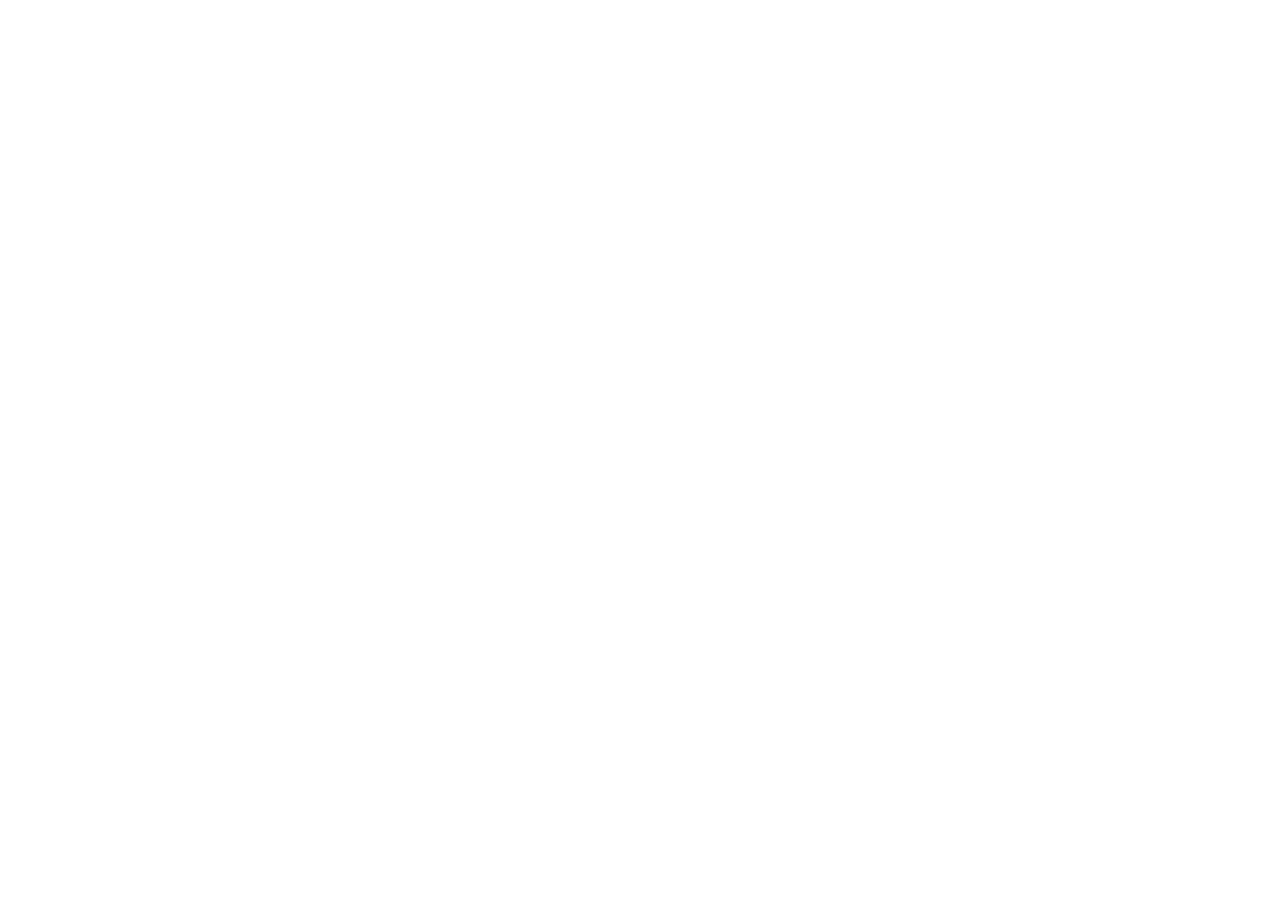
==== index.html @ 55f6cac4 "estructura archivos" ====
<!DOCTYPE html>
<html lang="en">

<head>
    <meta charset="UTF-8">
    <meta name="viewport" content="width=device-width, initial-scale=1.0">
    <meta http-equiv="X-UA-Compatible" content="ie=edge">
    <!-- estilos bootstrap -->
    <link rel="stylesheet" href="https://stackpath.bootstrapcdn.com/bootstrap/4.1.3/css/bootstrap.min.css">
    <!-- mis estilos -->
    <link rel="stylesheet" href="css/estilos.css">
    <title>BipBip!</title>
</head>

<body>
    <!-- script boorstrap -->
    <script src="https://code.jquery.com/jquery-3.3.1.slim.min.js"></script>
    <script src="https://cdnjs.cloudflare.com/ajax/libs/popper.js/1.14.3/umd/popper.min.js"></script>
    <script src="https://stackpath.bootstrapcdn.com/bootstrap/4.1.3/js/bootstrap.min.js"></script>
    <!-- mi script -->
    <script src="js/app.js"></script>
</body>

</html>
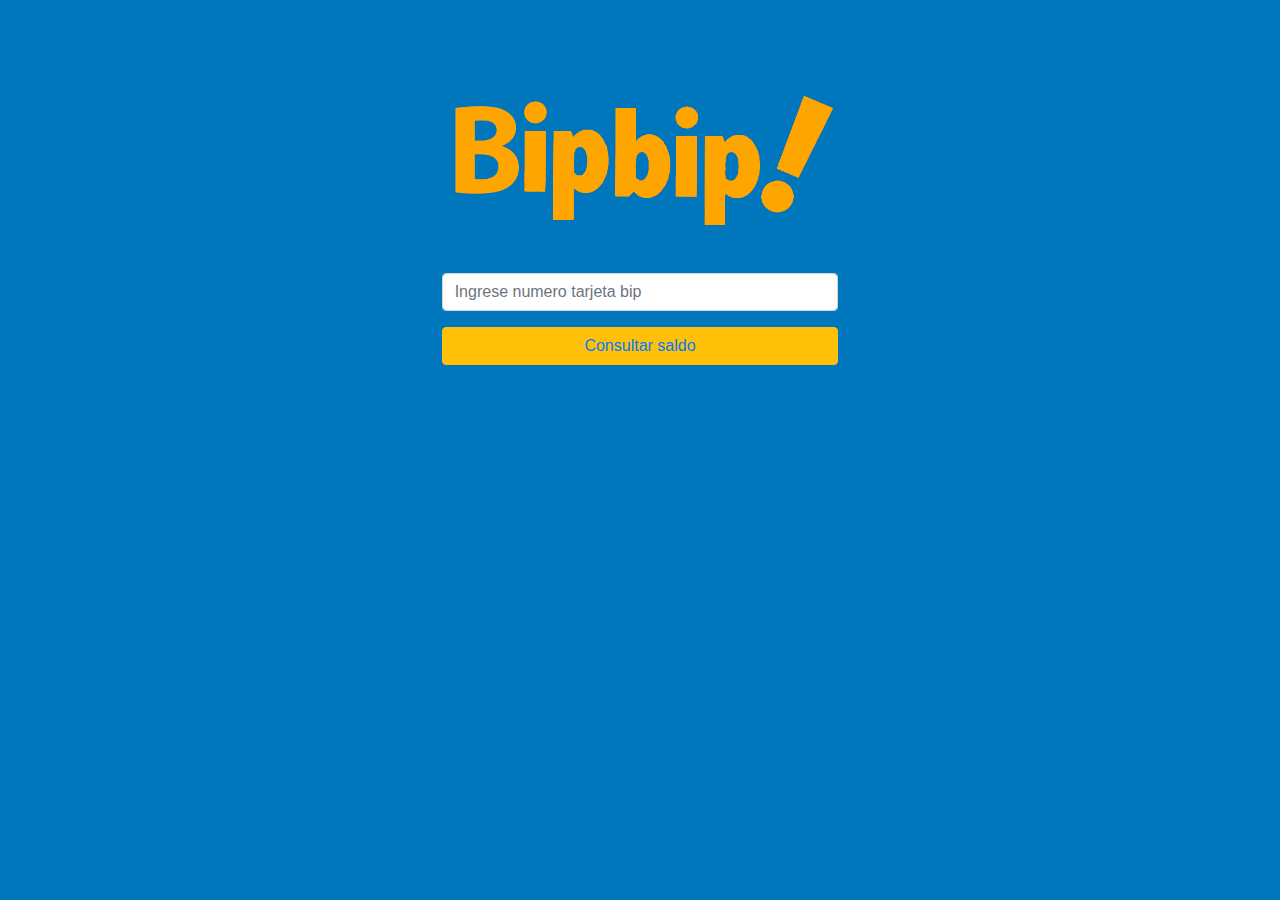
==== commit 63b8f0a2: "logo e input" ====
--- a/index.html
+++ b/index.html
@@ -9,10 +9,26 @@
     <link rel="stylesheet" href="https://stackpath.bootstrapcdn.com/bootstrap/4.1.3/css/bootstrap.min.css">
     <!-- mis estilos -->
     <link rel="stylesheet" href="css/estilos.css">
-    <title>BipBip!</title>
+    <title>Bipbip!</title>
 </head>
 
 <body>
+    <div class="container-fluid">
+        <div class="row mt-5">
+            <div class="col-12 mt-5">
+                <img src="img/logoBip.png" class="logoBip d-block m-auto img-fluid" alt="">
+            </div>
+            <div class="col-md-4 col-sm-8 col-12 b-block m-auto">
+                <form class=" mt-5">
+                    <div class="form-group">
+                        <input type="text" class="form-control" id="numeroBip" placeholder="Ingrese numero tarjeta bip">
+                        <button type="button" class="btn btn-warning mt-3 btn-block text-primary">Consultar saldo</button>
+                    </div>
+                </form>
+            </div>
+        </div>
+    </div>
+
     <!-- script boorstrap -->
     <script src="https://code.jquery.com/jquery-3.3.1.slim.min.js"></script>
     <script src="https://cdnjs.cloudflare.com/ajax/libs/popper.js/1.14.3/umd/popper.min.js"></script>
--- a/css/estilos.css
+++ b/css/estilos.css
@@ -0,0 +1,12 @@
+* {
+    margin: 0;
+    padding: 0;
+}
+
+body {
+    background: #0076BC;
+}
+
+.logoBip {
+    width: 400px;
+}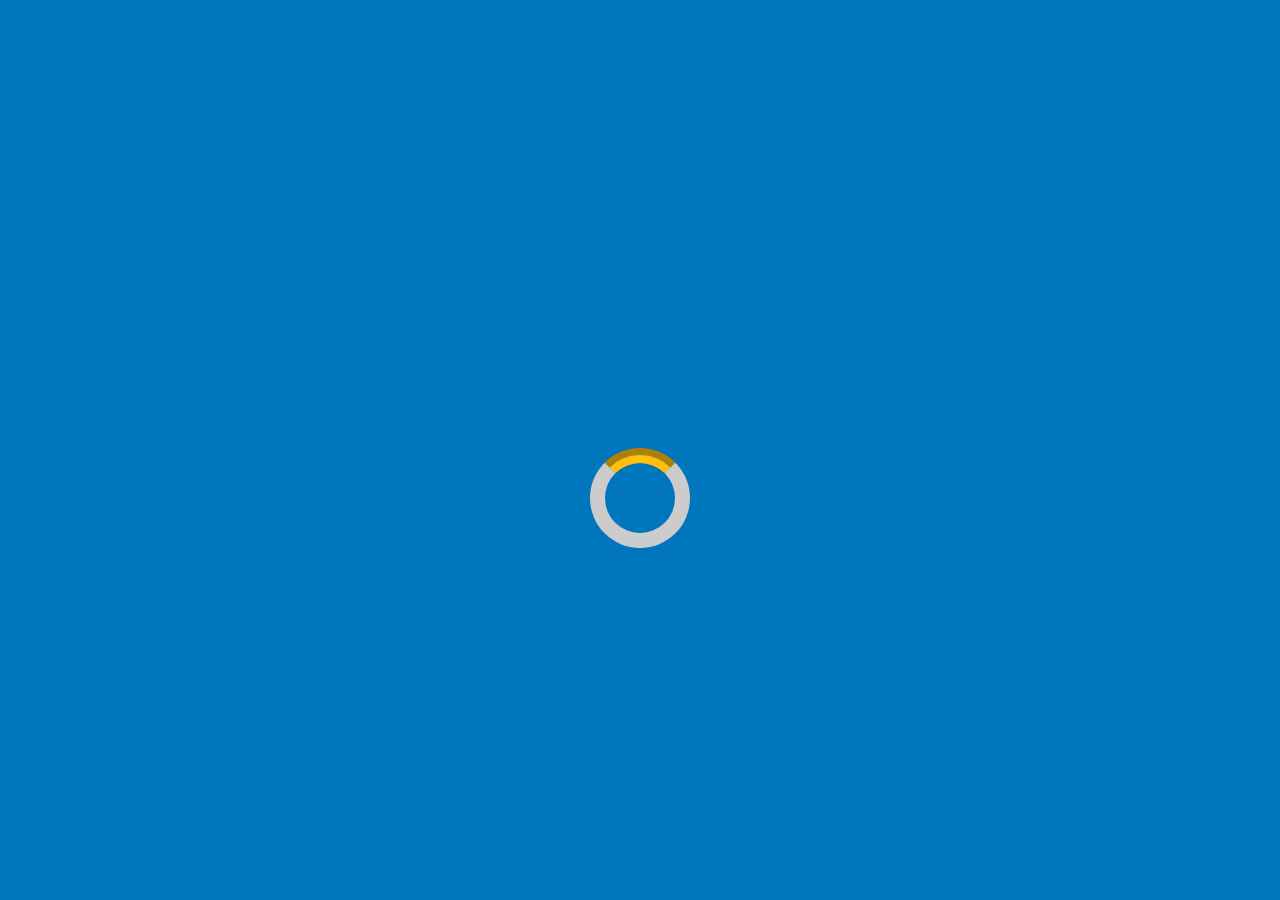
==== commit fb5b11b2: "pantalla de carga" ====
--- a/index.html
+++ b/index.html
@@ -9,10 +9,14 @@
     <link rel="stylesheet" href="https://stackpath.bootstrapcdn.com/bootstrap/4.1.3/css/bootstrap.min.css">
     <!-- mis estilos -->
     <link rel="stylesheet" href="css/estilos.css">
+    <link rel="icon" type="image/x-icon" href="img/favicon.png">
     <title>Bipbip!</title>
 </head>
 
 <body>
+  <div id="contenedorCarga">
+    <div id="carga"></div>
+  </div>
     <div class="container-fluid">
         <div class="row mt-5">
             <div class="col-12 mt-5">
@@ -22,10 +26,17 @@
                 <form class=" mt-5">
                     <div class="form-group">
                         <input type="text" class="form-control" id="numeroBip" placeholder="Ingrese numero tarjeta bip">
-                        <button type="button" class="btn btn-warning mt-3 btn-block text-primary">Consultar saldo</button>
+                        <button type="button" class="btn btn-warning mt-3 btn-block text-primary" 
+                        onclick="obtenerSaldo()">Consultar saldo</button>
                     </div>
                 </form>
             </div>
+            
+        </div>
+        <div class="row">
+            <div class="col-md-4 col-sm-8 col-12 b-block m-auto" id="infoBip">
+                <!-- contenido saldo tarjeta -->
+               </div>
         </div>
     </div>
 
--- a/css/estilos.css
+++ b/css/estilos.css
@@ -1,12 +1,44 @@
-* {
+*,*:after, *:before {
     margin: 0;
     padding: 0;
+    box-sizing: border-box;
 }
 
 body {
     background: #0076BC;
 }
 
+#contenedorCarga{
+    background-color: rgba(0, 118, 188);
+    height: 100%;
+    width: 100%;
+    position: fixed;
+    transition: all 1s ease;
+    z-index: 10000;
+}
+
+#carga{
+    border:15px solid #ccc;
+    border-top-color: #FFC010;
+    border-top-style: groove;
+    height: 100px;
+    width: 100px;
+    border-radius: 100%;
+    position: absolute;
+    top: 0;
+    left: 0;
+    right: 0;
+    bottom: 0;
+    margin: auto;
+    animation: girar 1.5s linear infinite;
+}
+
+@keyframes girar{
+    from{transform: rotate(0deg);}
+    to{transform: rotate(360deg);}
+}
+
 .logoBip {
     width: 400px;
-}+}
+
